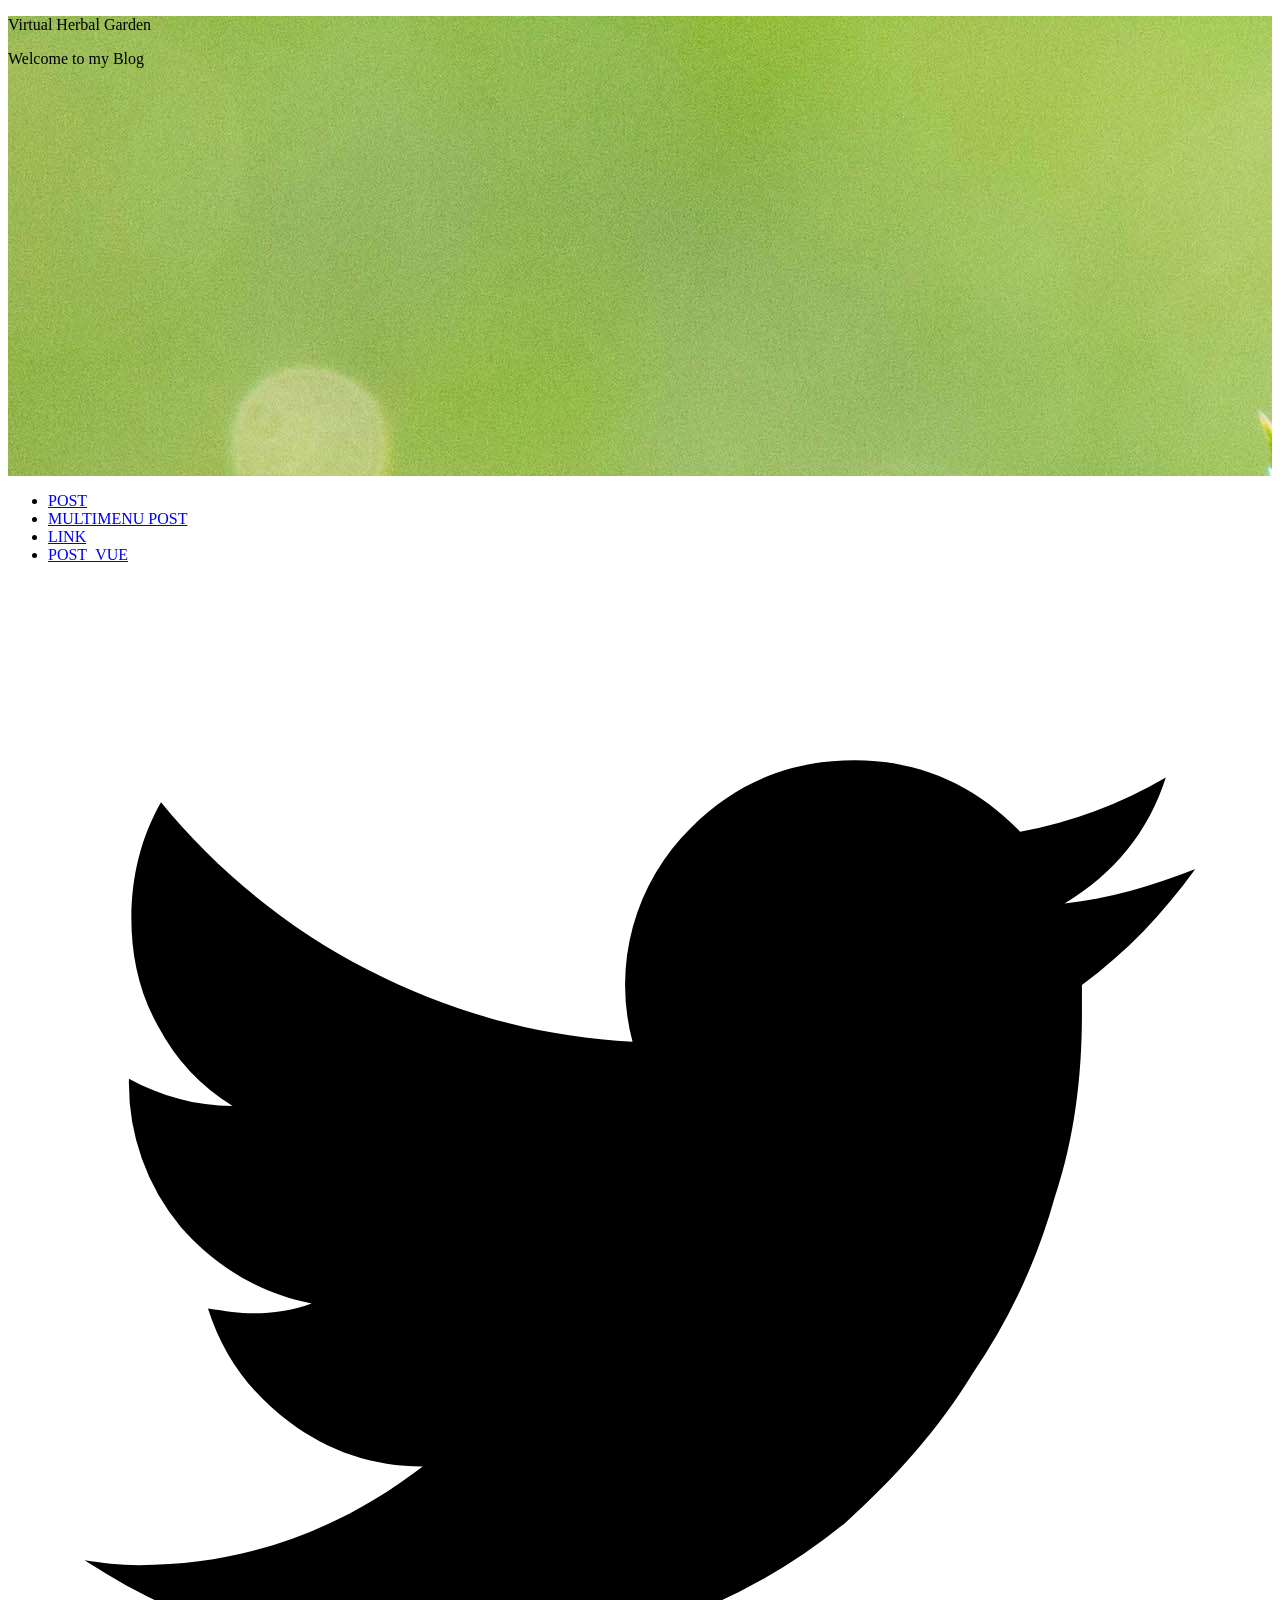
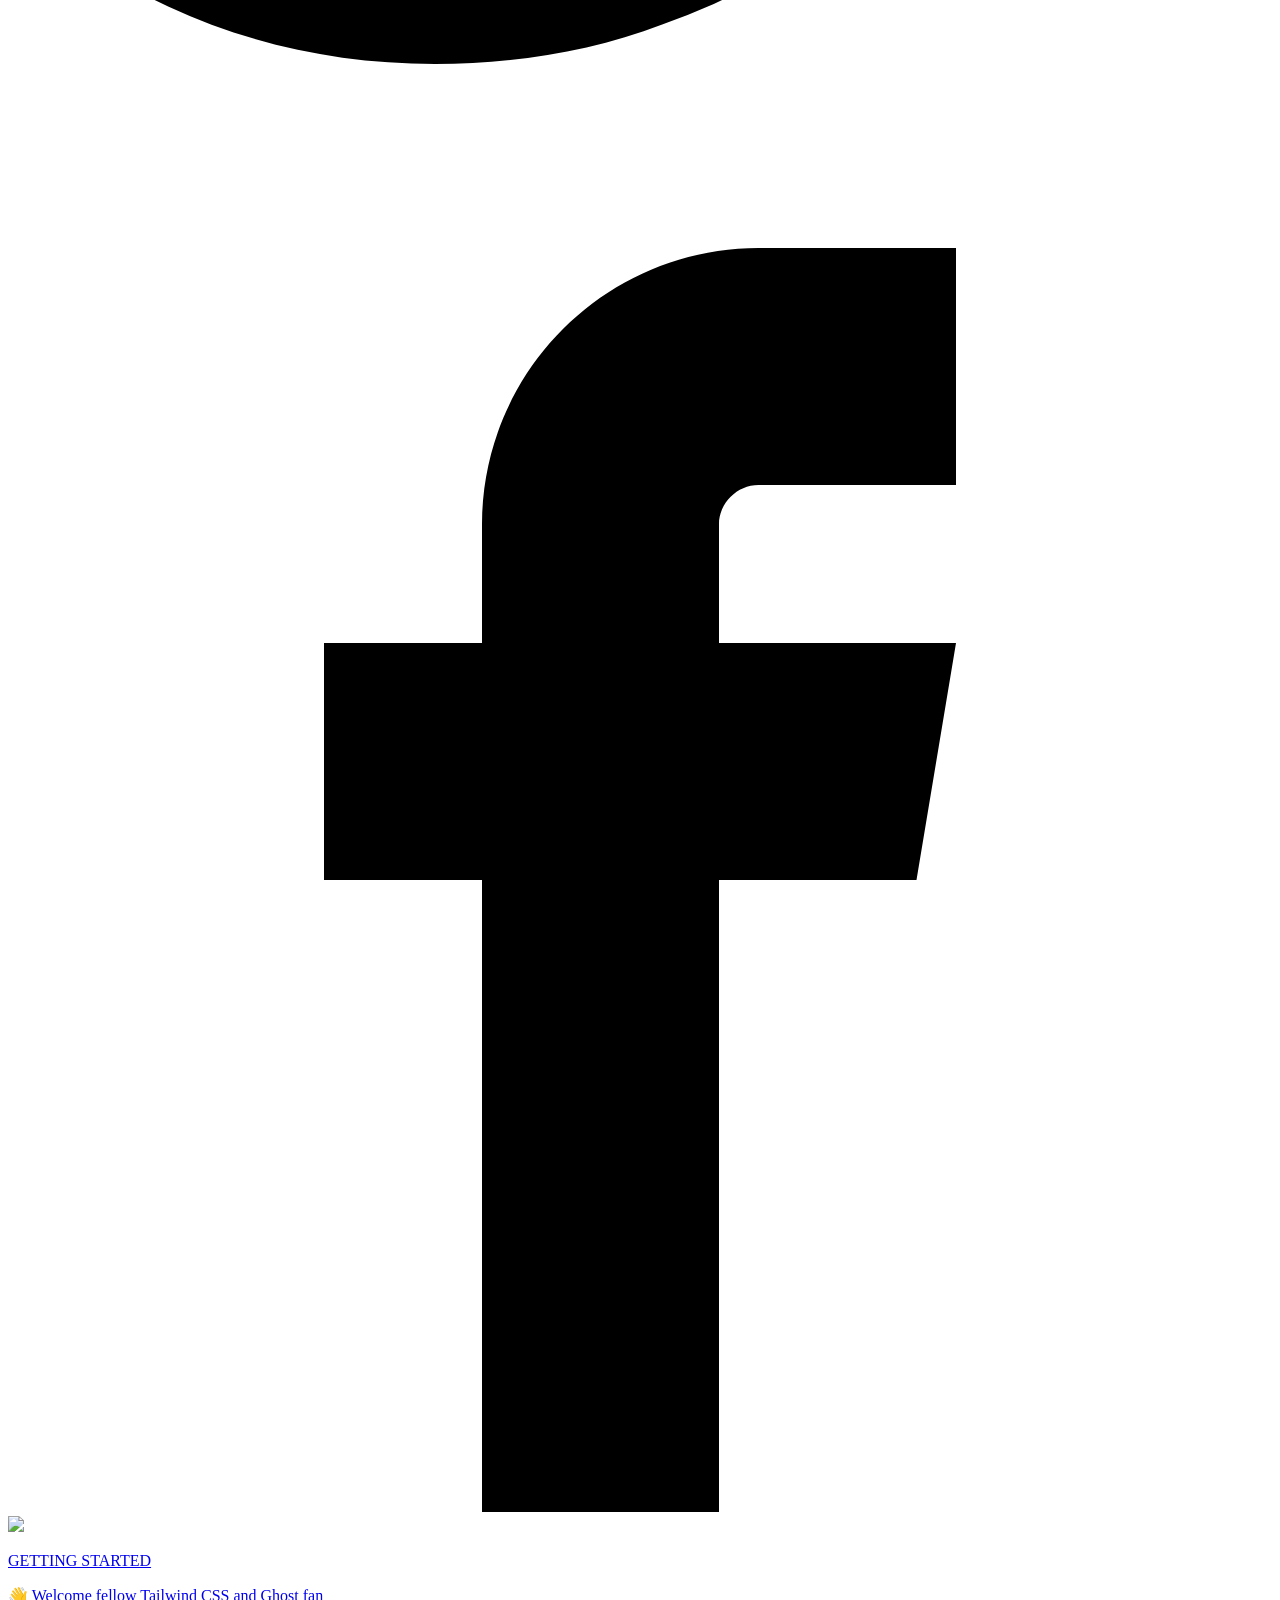
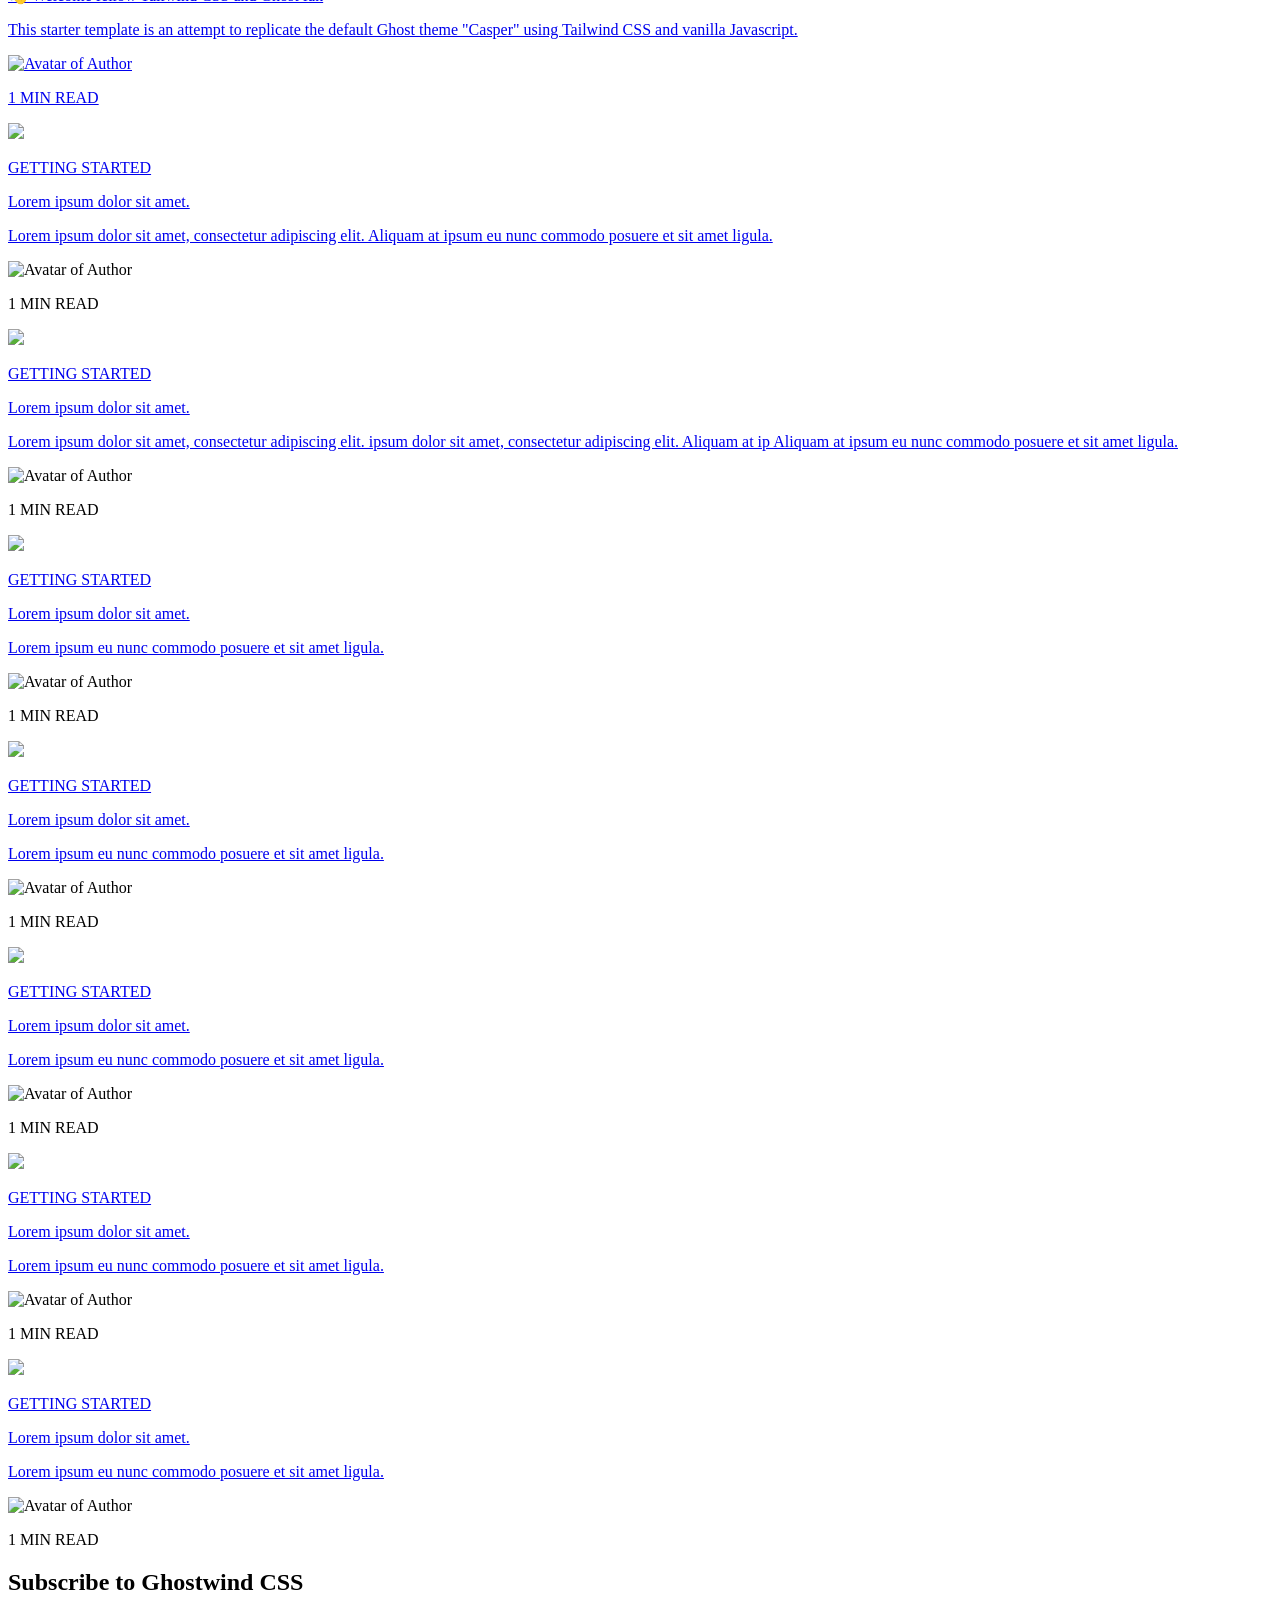
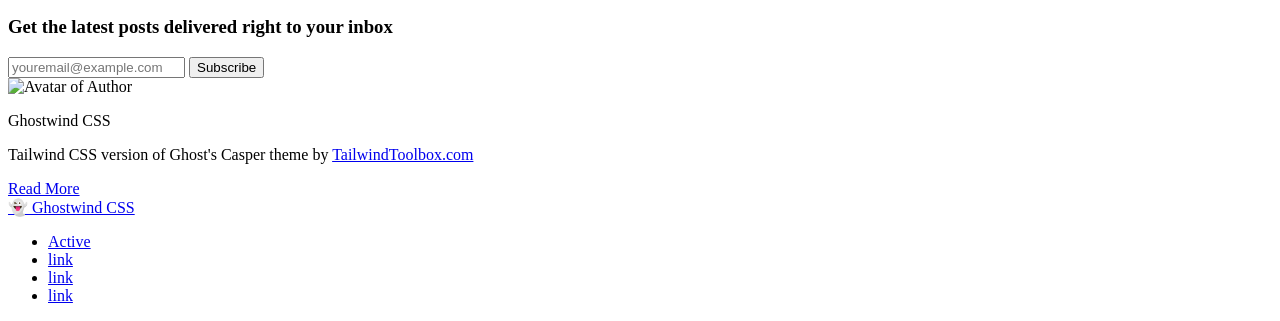
==== index.html @ bf7d0595 "Add files via upload" ====
<!DOCTYPE html>
<html lang="en">
<head>
    <meta charset="UTF-8">
    <meta name="viewport" content="width=device-width, initial-scale=1.0">
    <meta http-equiv="X-UA-Compatible" content="ie=edge">
    <title>Tailwind Starter Template - Ghostwind CSS : Tailwind Toolbox</title>
    <meta name="author" content="name">
    <meta name="description" content="description here">
    <meta name="keywords" content="keywords,here">
    <link rel="stylesheet" href="https://unpkg.com/tailwindcss@2.2.19/dist/tailwind.min.css"/> <!--Replace with your tailwind.css once created-->
    <link href="https://cdnjs.cloudflare.com/ajax/libs/animate.css/4.1.1/animate.min.css" rel="stylesheet">
<style>:root{
::-webkit-scrollbar{height:10px;width:10px}::-webkit-scrollbar-track{background:#efefef;border-radius:6px}::-webkit-scrollbar-thumb{background:#d5d5d5;border-radius:6px}::-webkit-scrollbar-thumb:hover{background:#c4c4c4}</style>
</head>
<body class="bg-gray-200 font-sans leading-normal tracking-normal">

	<!--Header-->
	<div class="w-full m-0 p-0 bg-cover bg-bottom" style="background-image:url('cover.jpg'); height: 60vh; max-height:460px;">
			<div class="container max-w-4xl mx-auto pt-16 md:pt-32 text-center break-normal">
				<!--Title-->
					<p class="text-white font-extrabold text-3xl md:text-5xl">
						Virtual Herbal Garden
					</p>
					<p class="text-xl md:text-2xl text-gray-500">Welcome to my Blog</p>
			</div>
		</div>
		
		<!--Container-->
		<div class="container px-4 md:px-0 max-w-6xl mx-auto -mt-32">
			
			<div class="mx-0 sm:mx-6">
				
				<!--Nav-->
				<nav class="mt-0 w-full">
					<div class="container mx-auto flex items-center">
						
						<div class="flex w-1/2 pl-4 text-sm">
							<ul class="list-reset flex justify-between flex-1 md:flex-none items-center">
								<li class="mr-2">
								<a class="inline-block py-2 px-2 text-white no-underline hover:underline" href="post.html">POST</a>
								</li>
								<li class="mr-2">
								<a class="inline-block text-gray-600 no-underline hover:text-gray-200 hover:underline py-2 px-2" href="multimenu post.html">MULTIMENU POST</a>
								</li>
								<li class="mr-2">
								<a class="inline-block text-gray-600 no-underline hover:text-gray-200 hover:underline py-2 px-2" href="#">LINK</a>
								</li>
								<li class="mr-2">
								<a class="inline-block text-gray-600 no-underline hover:text-gray-200 hover:underline py-2 px-2" href="post_vue.html">POST_VUE</a>
								</li>
							</ul>
						</div>


						<div class="flex w-1/2 justify-end content-center">		
							<a class="inline-block text-gray-500 no-underline hover:text-white hover:text-underline text-center h-10 p-2 md:h-auto md:p-4 avatar" data-tippy-content="@twitter_handle" href="https://twitter.com/intent/tweet?url=#">
								<svg class="fill-current h-4" xmlns="http://www.w3.org/2000/svg" viewBox="0 0 32 32"><path d="M30.063 7.313c-.813 1.125-1.75 2.125-2.875 2.938v.75c0 1.563-.188 3.125-.688 4.625a15.088 15.088 0 0 1-2.063 4.438c-.875 1.438-2 2.688-3.25 3.813a15.015 15.015 0 0 1-4.625 2.563c-1.813.688-3.75 1-5.75 1-3.25 0-6.188-.875-8.875-2.625.438.063.875.125 1.375.125 2.688 0 5.063-.875 7.188-2.5-1.25 0-2.375-.375-3.375-1.125s-1.688-1.688-2.063-2.875c.438.063.813.125 1.125.125.5 0 1-.063 1.5-.25-1.313-.25-2.438-.938-3.313-1.938a5.673 5.673 0 0 1-1.313-3.688v-.063c.813.438 1.688.688 2.625.688a5.228 5.228 0 0 1-1.875-2c-.5-.875-.688-1.813-.688-2.75 0-1.063.25-2.063.75-2.938 1.438 1.75 3.188 3.188 5.25 4.25s4.313 1.688 6.688 1.813a5.579 5.579 0 0 1 1.5-5.438c1.125-1.125 2.5-1.688 4.125-1.688s3.063.625 4.188 1.813a11.48 11.48 0 0 0 3.688-1.375c-.438 1.375-1.313 2.438-2.563 3.188 1.125-.125 2.188-.438 3.313-.875z"></path></svg>
							</a>
							<a class="inline-block text-gray-500 no-underline hover:text-white hover:text-underline text-center h-10 p-2 md:h-auto md:p-4 avatar" data-tippy-content="#facebook_id" href="https://www.facebook.com/sharer/sharer.php?u=#">
								<svg class="fill-current h-4" xmlns="http://www.w3.org/2000/svg" viewBox="0 0 32 32"><path d="M19 6h5V0h-5c-3.86 0-7 3.14-7 7v3H8v6h4v16h6V16h5l1-6h-6V7c0-.542.458-1 1-1z"></path></svg>
							</a>
						</div>

					</div>
				</nav>

				<div class="bg-gray-200 w-full text-xl md:text-2xl text-gray-800 leading-normal rounded-t">
					
				<!--Lead Card-->
				<div class="flex h-full bg-white rounded overflow-hidden shadow-lg">
					<a href="post.html" class="flex flex-wrap no-underline hover:no-underline">
						<div class="w-full md:w-2/3 rounded-t">	
							<img src="https://source.unsplash.com/collection/494263/800x600" class="h-full w-full shadow">
						</div>

						<div class="w-full md:w-1/3 flex flex-col flex-grow flex-shrink">
							<div class="flex-1 bg-white rounded-t rounded-b-none overflow-hidden shadow-lg">
								<p class="w-full text-gray-600 text-xs md:text-sm pt-6 px-6">GETTING STARTED</p>
								<div class="w-full font-bold text-xl text-gray-900 px-6">👋 Welcome fellow Tailwind CSS and Ghost fan</div>
								<p class="text-gray-800 font-serif text-base px-6 mb-5">
									This starter template is an attempt to replicate the default Ghost theme "Casper" using Tailwind CSS and vanilla Javascript.
								</p>
							</div>

							<div class="flex-none mt-auto bg-white rounded-b rounded-t-none overflow-hidden shadow-lg p-6">
								<div class="flex items-center justify-between">
									<img class="w-8 h-8 rounded-full mr-4 avatar" data-tippy-content="Author Name" src="http://i.pravatar.cc/300" alt="Avatar of Author">
									<p class="text-gray-600 text-xs md:text-sm">1 MIN READ</p>
								</div>
							</div>
						</div>

					</a>
				</div>
				<!--/Lead Card-->


				<!--Posts Container-->
				<div class="flex flex-wrap justify-between pt-12 -mx-6">

					<!--1/3 col -->
					<div class="w-full md:w-1/3 p-6 flex flex-col flex-grow flex-shrink">
						<div class="flex-1 bg-white rounded-t rounded-b-none overflow-hidden shadow-lg">
							<a href="#" class="flex flex-wrap no-underline hover:no-underline">
								<img src="https://source.unsplash.com/collection/225/800x600" class="h-64 w-full rounded-t pb-6">
								<p class="w-full text-gray-600 text-xs md:text-sm px-6">GETTING STARTED</p>
								<div class="w-full font-bold text-xl text-gray-900 px-6">Lorem ipsum dolor sit amet.</div>
								<p class="text-gray-800 font-serif text-base px-6 mb-5">
									Lorem ipsum dolor sit amet, consectetur adipiscing elit. Aliquam at ipsum eu nunc commodo posuere et sit amet ligula. 
								</p>
							</a>
						</div>
						<div class="flex-none mt-auto bg-white rounded-b rounded-t-none overflow-hidden shadow-lg p-6">
							<div class="flex items-center justify-between">
								<img class="w-8 h-8 rounded-full mr-4 avatar" data-tippy-content="Author Name" src="http://i.pravatar.cc/300" alt="Avatar of Author">
								<p class="text-gray-600 text-xs md:text-sm">1 MIN READ</p>
							</div>
						</div>
					</div>
				
					
					<!--1/3 col -->
					<div class="w-full md:w-1/3 p-6 flex flex-col flex-grow flex-shrink">
						<div class="flex-1 bg-white rounded-t rounded-b-none overflow-hidden shadow-lg">
							<a href="#" class="flex flex-wrap no-underline hover:no-underline">
								<img src="https://source.unsplash.com/collection/3106804/800x600" class="h-64 w-full rounded-t pb-6">
								<p class="w-full text-gray-600 text-xs md:text-sm px-6">GETTING STARTED</p>
								<div class="w-full font-bold text-xl text-gray-900 px-6">Lorem ipsum dolor sit amet.</div>
								<p class="text-gray-800 font-serif text-base px-6 mb-5">
									Lorem ipsum dolor sit amet, consectetur adipiscing elit. ipsum dolor sit amet, consectetur adipiscing elit. Aliquam at ip Aliquam at ipsum eu nunc commodo posuere et sit amet ligula. 
								</p>
							</a>
							</div>
						<div class="flex-none mt-auto bg-white rounded-b rounded-t-none overflow-hidden shadow-lg p-6">
							<div class="flex items-center justify-between">
								<img class="w-8 h-8 rounded-full mr-4 avatar" data-tippy-content="Author Name" src="http://i.pravatar.cc/300" alt="Avatar of Author">
								<p class="text-gray-600 text-xs md:text-sm">1 MIN READ</p>
							</div>
						</div>
					</div>

					<!--1/3 col -->
					<div class="w-full md:w-1/3 p-6 flex flex-col flex-grow flex-shrink">
						<div class="flex-1 bg-white rounded-t rounded-b-none overflow-hidden shadow-lg">
							<a href="#" class="flex flex-wrap no-underline hover:no-underline">
								<img src="https://source.unsplash.com/collection/539527/800x600" class="h-64 w-full rounded-t pb-6">
								<p class="w-full text-gray-600 text-xs md:text-sm px-6">GETTING STARTED</p>
								<div class="w-full  font-bold text-xl text-gray-900 px-6">Lorem ipsum dolor sit amet.</div>
								<p class="text-gray-800 font-serif text-base px-6 mb-5">
									Lorem ipsum eu nunc commodo posuere et sit amet ligula. 
								</p>
							</a>
						</div>
						<div class="flex-none mt-auto bg-white rounded-b rounded-t-none overflow-hidden shadow-lg p-6">
							<div class="flex items-center justify-between">
								<img class="w-8 h-8 rounded-full mr-4 avatar" data-tippy-content="Author Name" src="http://i.pravatar.cc/300" alt="Avatar of Author">
								<p class="text-gray-600 text-xs md:text-sm">1 MIN READ</p>
							</div>
						</div>
					</div>


					<!--1/2 col -->
					<div class="w-full md:w-1/2 p-6 flex flex-col flex-grow flex-shrink">
						<div class="flex-1 bg-white rounded-t rounded-b-none overflow-hidden shadow-lg">
							<a href="#" class="flex flex-wrap no-underline hover:no-underline">
								<img src="https://source.unsplash.com/collection/3657445/800x600" class="h-full w-full rounded-t pb-6">
								<p class="w-full text-gray-600 text-xs md:text-sm px-6">GETTING STARTED</p>
								<div class="w-full font-bold text-xl text-gray-900 px-6">Lorem ipsum dolor sit amet.</div>
								<p class="text-gray-800 font-serif text-base px-6 mb-5">
									Lorem ipsum eu nunc commodo posuere et sit amet ligula. 
								</p>
							</a>
						</div>
						<div class="flex-none mt-auto bg-white rounded-b rounded-t-none overflow-hidden shadow-lg p-6">
							<div class="flex items-center justify-between">
								<img class="w-8 h-8 rounded-full mr-4 avatar" data-tippy-content="Author Name" src="http://i.pravatar.cc/300" alt="Avatar of Author">
								<p class="text-gray-600 text-xs md:text-sm">1 MIN READ</p>
							</div>
						</div>
					</div>

					<!--1/2 col -->
					<div class="w-full md:w-1/2 p-6 flex flex-col flex-grow flex-shrink">
						<div class="flex-1 flex-row bg-white rounded-t rounded-b-none overflow-hidden shadow-lg">
							<a href="#" class="flex flex-wrap no-underline hover:no-underline">	
								<img src="https://source.unsplash.com/collection/764827/800x600" class="h-full w-full rounded-t pb-6">
								<p class="w-full text-gray-600 text-xs md:text-sm px-6">GETTING STARTED</p>
								<div class="w-full font-bold text-xl text-gray-900 px-6">Lorem ipsum dolor sit amet.</div>
								<p class="text-gray-800 font-serif text-base px-6 mb-5">
									Lorem ipsum eu nunc commodo posuere et sit amet ligula. 
								</p>
							</a>
						</div>
						<div class="flex-none mt-auto bg-white rounded-b rounded-t-none overflow-hidden shadow-lg p-6">
							<div class="flex items-center justify-between">
								<img class="w-8 h-8 rounded-full mr-4 avatar" data-tippy-content="Author Name" src="http://i.pravatar.cc/300" alt="Avatar of Author">
								<p class="text-gray-600 text-xs md:text-sm">1 MIN READ</p>
							</div>
						</div>
					</div>



					<!--2/3 col -->
					<div class="w-full md:w-2/3 p-6 flex flex-col flex-grow flex-shrink">
						<div class="flex-1 bg-white rounded-t rounded-b-none overflow-hidden shadow-lg">
							<a href="#" class="flex flex-wrap no-underline hover:no-underline">	
								<img src="https://source.unsplash.com/collection/325867/800x600" class="h-full w-full rounded-t pb-6">
								<p class="w-full text-gray-600 text-xs md:text-sm px-6">GETTING STARTED</p>
								<div class="w-full font-bold text-xl text-gray-900 px-6">Lorem ipsum dolor sit amet.</div>
								<p class="text-gray-800 font-serif text-base px-6 mb-5">
									Lorem ipsum eu nunc commodo posuere et sit amet ligula. 
								</p>
							</a>
						</div>
						<div class="flex-none mt-auto bg-white rounded-b rounded-t-none overflow-hidden shadow-lg p-6">
							<div class="flex items-center justify-between">
								<img class="w-8 h-8 rounded-full mr-4 avatar" data-tippy-content="Author Name" src="http://i.pravatar.cc/300" alt="Avatar of Author">
								<p class="text-gray-600 text-xs md:text-sm">1 MIN READ</p>
							</div>
						</div>
					</div>

					<!--1/3 col -->
					<div class="w-full md:w-1/3 p-6 flex flex-col flex-grow flex-shrink">
						<div class="flex-1 bg-white rounded-t rounded-b-none overflow-hidden shadow-lg">
							<a href="#" class="flex flex-wrap no-underline hover:no-underline">
								<img src="https://source.unsplash.com/collection/1118905/800x600" class="h-full w-full rounded-t pb-6">
								<p class="w-full text-gray-600 text-xs md:text-sm px-6">GETTING STARTED</p>
								<div class="w-full font-bold text-xl text-gray-900 px-6">Lorem ipsum dolor sit amet.</div>
								<p class="text-gray-800 font-serif text-base px-6 mb-5">
									Lorem ipsum eu nunc commodo posuere et sit amet ligula. 
								</p>
							</a>
						</div>
						<div class="flex-none mt-auto bg-white rounded-b rounded-t-none overflow-hidden shadow-lg p-6">
							<div class="flex items-center justify-between">
								<img class="w-8 h-8 rounded-full mr-4 avatar" data-tippy-content="Author Name" src="http://i.pravatar.cc/300" alt="Avatar of Author">
								<p class="text-gray-600 text-xs md:text-sm">1 MIN READ</p>
							</div>
						</div>
					</div>

				</div>
				<!--/ Post Content-->
						
			</div>
			
			
				<!--Subscribe-->	
				<div class="container font-sans bg-green-100 rounded mt-8 p-4 md:p-24 text-center">
					<h2 class="font-bold break-normal text-2xl md:text-4xl">Subscribe to Ghostwind CSS</h2>
					<h3 class="font-bold break-normal font-normal text-gray-600 text-base md:text-xl">Get the latest posts delivered right to your inbox</h3>
					<div class="w-full text-center pt-4">
						<form action="#">
							<div class="max-w-xl mx-auto p-1 pr-0 flex flex-wrap items-center">
								<input type="email" placeholder="youremail@example.com" class="flex-1 appearance-none rounded shadow p-3 text-gray-600 mr-2 focus:outline-none">
								<button type="submit" class="flex-1 mt-4 md:mt-0 block md:inline-block appearance-none bg-green-500 text-white text-base font-semibold tracking-wider uppercase py-4 rounded shadow hover:bg-green-400">Subscribe</button>
							</div>
						</form>
					</div>
				</div>
				<!-- /Subscribe-->
			
	
				<!--Author-->
				<div class="flex w-full items-center font-sans p-8 md:p-24">
					<img class="w-10 h-10 rounded-full mr-4" src="http://i.pravatar.cc/300" alt="Avatar of Author">
					<div class="flex-1">
						<p class="text-base font-bold text-base md:text-xl leading-none">Ghostwind CSS</p>
						<p class="text-gray-600 text-xs md:text-base">Tailwind CSS version of Ghost's Casper theme by <a class="text-gray-800 hover:text-green-500 no-underline border-b-2 border-green-500" href="https://www.tailwindtoolbox.com">TailwindToolbox.com</a></p>
					</div>
					<div class="justify-end">
					<a href="post.html" class="bg-transparent border border-gray-500 hover:border-green-500 text-xs text-gray-500 hover:text-green-500 font-bold py-2 px-4 rounded-full">Read More</a>
					</div>
				</div>
				<!--/Author-->
			
		</div>
	

	</div>


	<footer class="bg-gray-900">	
		<div class="container max-w-6xl mx-auto flex items-center px-2 py-8">

			<div class="w-full mx-auto flex flex-wrap items-center">
				<div class="flex w-full md:w-1/2 justify-center md:justify-start text-white font-extrabold">
					<a class="text-gray-900 no-underline hover:text-gray-900 hover:no-underline" href="#">
						👻 <span class="text-base text-gray-200">Ghostwind CSS</span>
					</a>
				</div>
				<div class="flex w-full pt-2 content-center justify-between md:w-1/2 md:justify-end">
					<ul class="list-reset flex justify-center flex-1 md:flex-none items-center">
					  <li>
						<a class="inline-block py-2 px-3 text-white no-underline" href="#">Active</a>
					  </li>
					  <li>
						<a class="inline-block text-gray-600 no-underline hover:text-gray-200 hover:underline py-2 px-3" href="#">link</a>
					  </li>
					  <li>
						<a class="inline-block text-gray-600 no-underline hover:text-gray-200 hover:underline py-2 px-3" href="#">link</a>
					  </li>
						<li>
						<a class="inline-block text-gray-600 no-underline hover:text-gray-200 hover:underline py-2 px-3" href="#">link</a>
					  </li>
					</ul>
				</div>
			</div>
        

		
		</div>
	</footer>

    <script src="https://unpkg.com/@popperjs/core@2"></script>
    <script src="https://unpkg.com/tippy.js@6"></script>
	<script>
		//Init tooltips
		tippy('.avatar')
	</script>
</body>
</html>
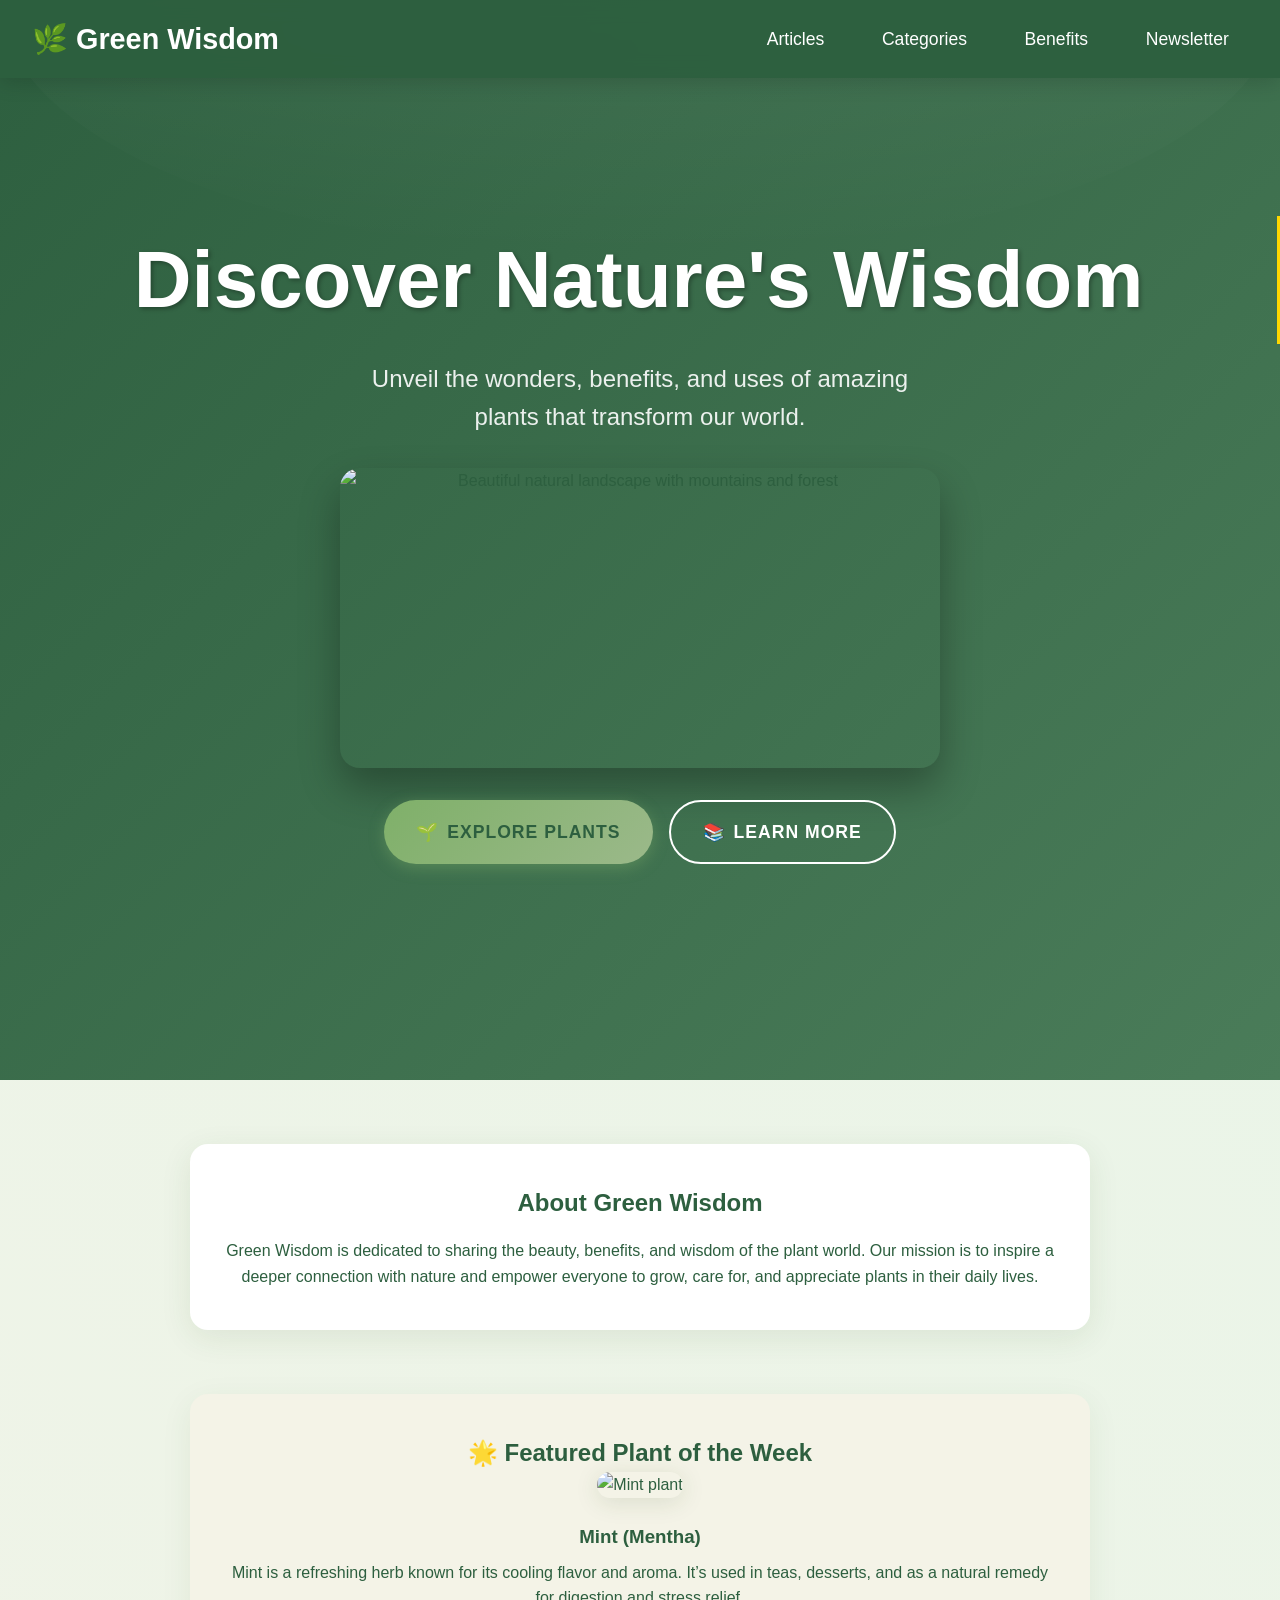
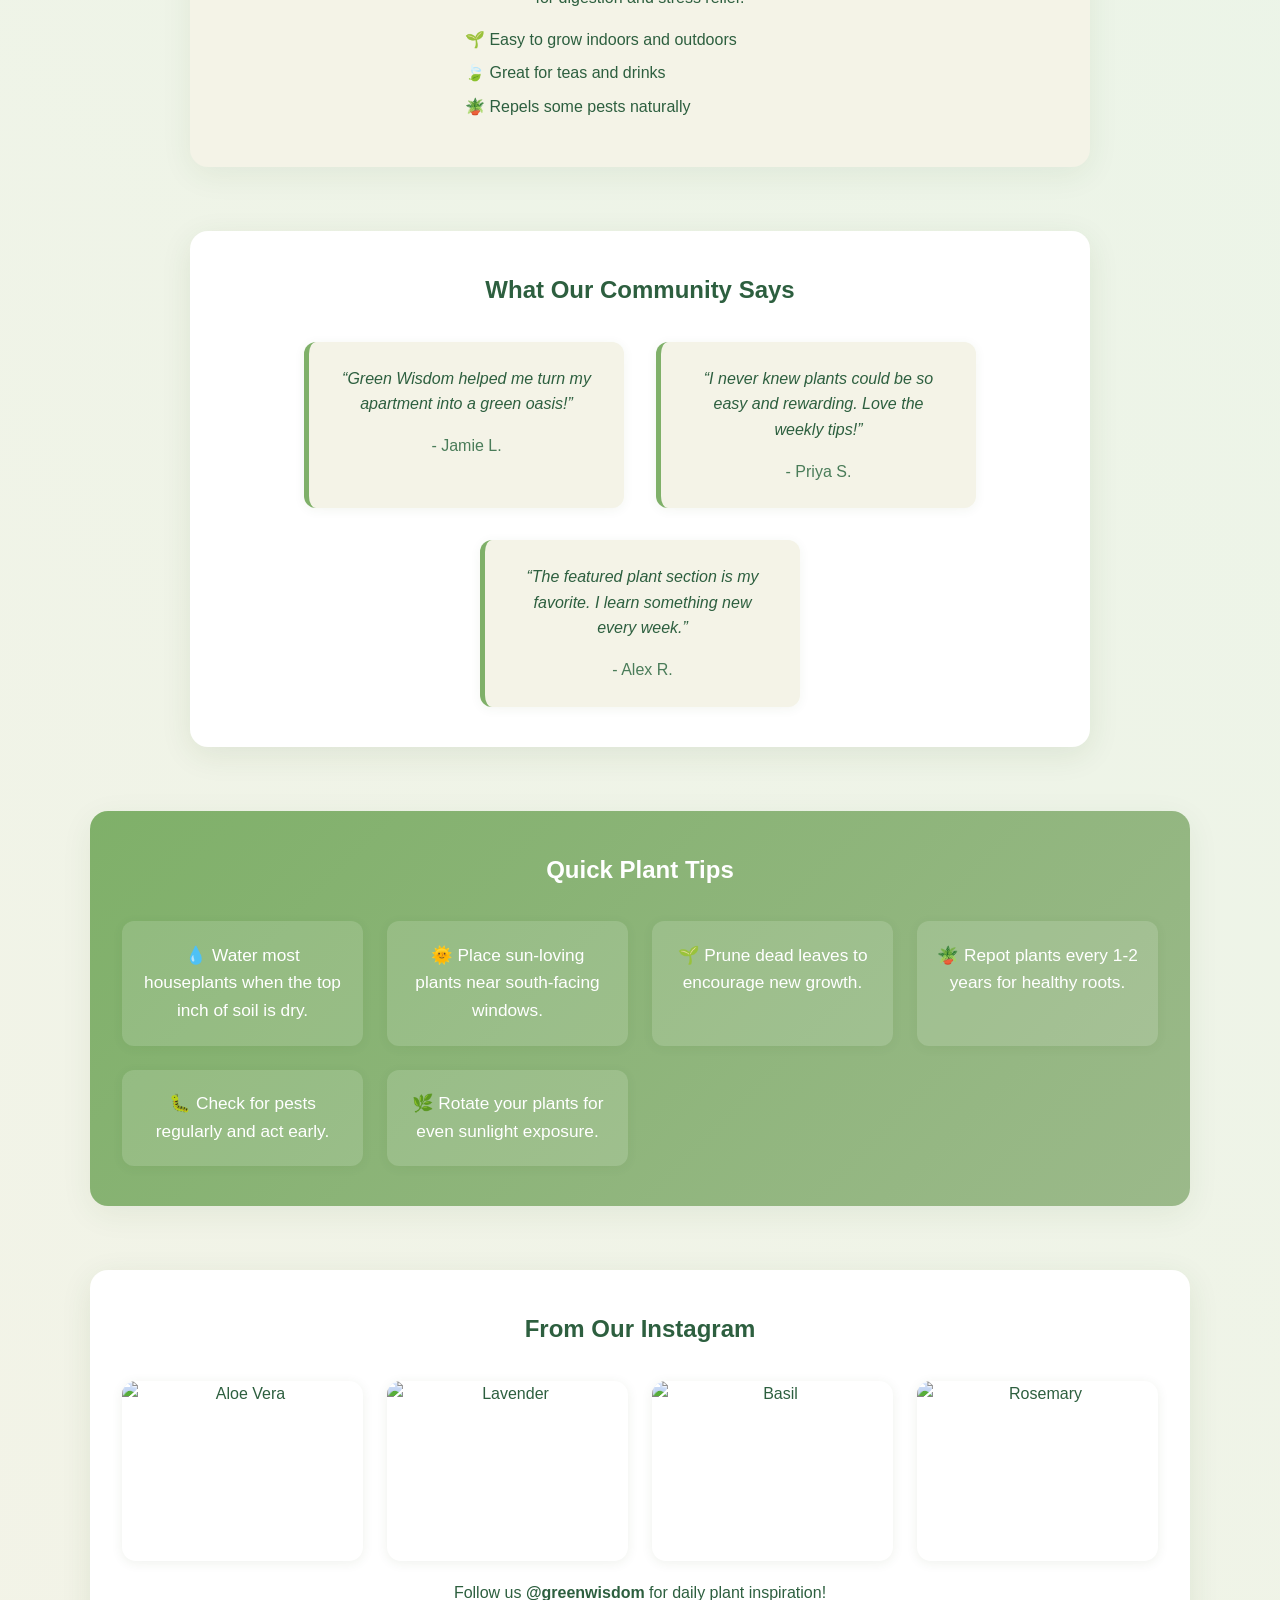
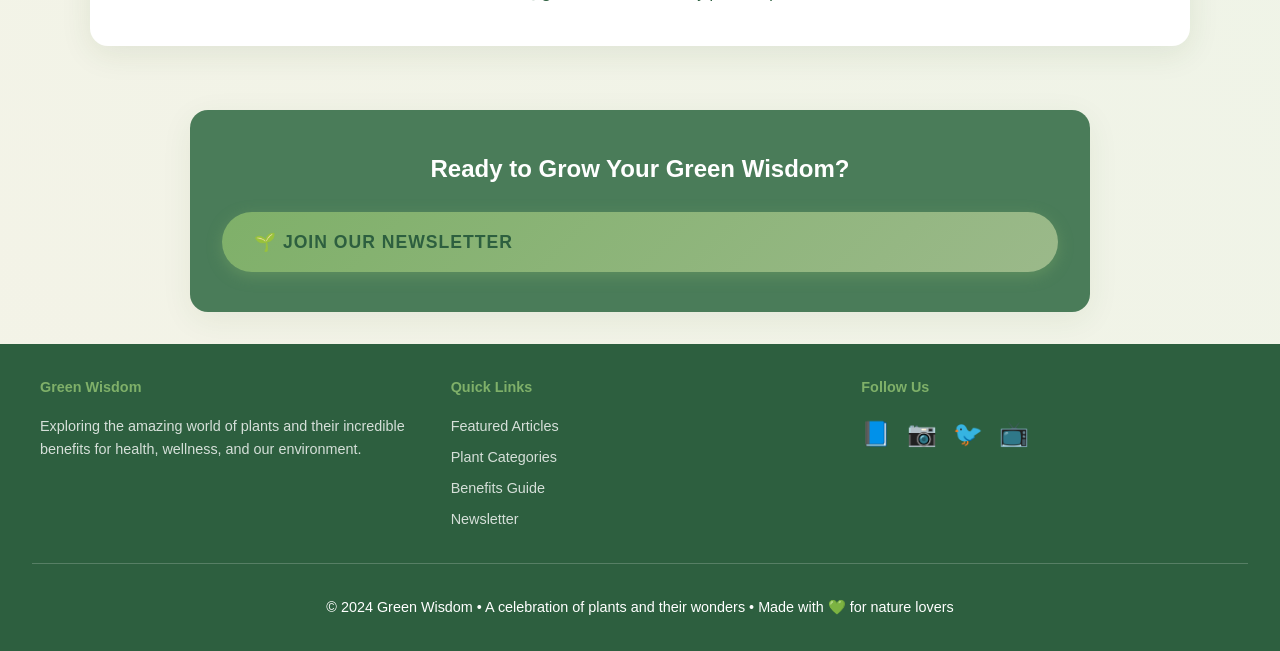
==== commit 6e52eb65: "Add files via upload" ====
--- a/index.html
+++ b/index.html
@@ -1,327 +1,313 @@
-
-<!DOCTYPE html>
-<html lang="en">
-<head>
-    <meta charset="UTF-8">
-    <meta name="viewport" content="width=device-width, initial-scale=1.0">
-    <meta http-equiv="X-UA-Compatible" content="ie=edge">
-    <title>Tailwind Starter Template - Ghostwind CSS : Tailwind Toolbox</title>
-    <meta name="author" content="name">
-    <meta name="description" content="description here">
-    <meta name="keywords" content="keywords,here">
-    <link rel="stylesheet" href="https://unpkg.com/tailwindcss@2.2.19/dist/tailwind.min.css"/> <!--Replace with your tailwind.css once created-->
-    <link href="https://cdnjs.cloudflare.com/ajax/libs/animate.css/4.1.1/animate.min.css" rel="stylesheet">
-<style>:root{
-::-webkit-scrollbar{height:10px;width:10px}::-webkit-scrollbar-track{background:#efefef;border-radius:6px}::-webkit-scrollbar-thumb{background:#d5d5d5;border-radius:6px}::-webkit-scrollbar-thumb:hover{background:#c4c4c4}</style>
-</head>
-<body class="bg-gray-200 font-sans leading-normal tracking-normal">
-
-	<!--Header-->
-	<div class="w-full m-0 p-0 bg-cover bg-bottom" style="background-image:url('cover.jpg'); height: 60vh; max-height:460px;">
-			<div class="container max-w-4xl mx-auto pt-16 md:pt-32 text-center break-normal">
-				<!--Title-->
-					<p class="text-white font-extrabold text-3xl md:text-5xl">
-						Virtual Herbal Garden
-					</p>
-					<p class="text-xl md:text-2xl text-gray-500">Welcome to my Blog</p>
-			</div>
-		</div>
-		
-		<!--Container-->
-		<div class="container px-4 md:px-0 max-w-6xl mx-auto -mt-32">
-			
-			<div class="mx-0 sm:mx-6">
-				
-				<!--Nav-->
-				<nav class="mt-0 w-full">
-					<div class="container mx-auto flex items-center">
-						
-						<div class="flex w-1/2 pl-4 text-sm">
-							<ul class="list-reset flex justify-between flex-1 md:flex-none items-center">
-								<li class="mr-2">
-								<a class="inline-block py-2 px-2 text-white no-underline hover:underline" href="post.html">POST</a>
-								</li>
-								<li class="mr-2">
-								<a class="inline-block text-gray-600 no-underline hover:text-gray-200 hover:underline py-2 px-2" href="multimenu post.html">MULTIMENU POST</a>
-								</li>
-								<li class="mr-2">
-								<a class="inline-block text-gray-600 no-underline hover:text-gray-200 hover:underline py-2 px-2" href="#">LINK</a>
-								</li>
-								<li class="mr-2">
-								<a class="inline-block text-gray-600 no-underline hover:text-gray-200 hover:underline py-2 px-2" href="post_vue.html">POST_VUE</a>
-								</li>
-							</ul>
-						</div>
-
-
-						<div class="flex w-1/2 justify-end content-center">		
-							<a class="inline-block text-gray-500 no-underline hover:text-white hover:text-underline text-center h-10 p-2 md:h-auto md:p-4 avatar" data-tippy-content="@twitter_handle" href="https://twitter.com/intent/tweet?url=#">
-								<svg class="fill-current h-4" xmlns="http://www.w3.org/2000/svg" viewBox="0 0 32 32"><path d="M30.063 7.313c-.813 1.125-1.75 2.125-2.875 2.938v.75c0 1.563-.188 3.125-.688 4.625a15.088 15.088 0 0 1-2.063 4.438c-.875 1.438-2 2.688-3.25 3.813a15.015 15.015 0 0 1-4.625 2.563c-1.813.688-3.75 1-5.75 1-3.25 0-6.188-.875-8.875-2.625.438.063.875.125 1.375.125 2.688 0 5.063-.875 7.188-2.5-1.25 0-2.375-.375-3.375-1.125s-1.688-1.688-2.063-2.875c.438.063.813.125 1.125.125.5 0 1-.063 1.5-.25-1.313-.25-2.438-.938-3.313-1.938a5.673 5.673 0 0 1-1.313-3.688v-.063c.813.438 1.688.688 2.625.688a5.228 5.228 0 0 1-1.875-2c-.5-.875-.688-1.813-.688-2.75 0-1.063.25-2.063.75-2.938 1.438 1.75 3.188 3.188 5.25 4.25s4.313 1.688 6.688 1.813a5.579 5.579 0 0 1 1.5-5.438c1.125-1.125 2.5-1.688 4.125-1.688s3.063.625 4.188 1.813a11.48 11.48 0 0 0 3.688-1.375c-.438 1.375-1.313 2.438-2.563 3.188 1.125-.125 2.188-.438 3.313-.875z"></path></svg>
-							</a>
-							<a class="inline-block text-gray-500 no-underline hover:text-white hover:text-underline text-center h-10 p-2 md:h-auto md:p-4 avatar" data-tippy-content="#facebook_id" href="https://www.facebook.com/sharer/sharer.php?u=#">
-								<svg class="fill-current h-4" xmlns="http://www.w3.org/2000/svg" viewBox="0 0 32 32"><path d="M19 6h5V0h-5c-3.86 0-7 3.14-7 7v3H8v6h4v16h6V16h5l1-6h-6V7c0-.542.458-1 1-1z"></path></svg>
-							</a>
-						</div>
-
-					</div>
-				</nav>
-
-				<div class="bg-gray-200 w-full text-xl md:text-2xl text-gray-800 leading-normal rounded-t">
-					
-				<!--Lead Card-->
-				<div class="flex h-full bg-white rounded overflow-hidden shadow-lg">
-					<a href="post.html" class="flex flex-wrap no-underline hover:no-underline">
-						<div class="w-full md:w-2/3 rounded-t">	
-							<img src="https://source.unsplash.com/collection/494263/800x600" class="h-full w-full shadow">
-						</div>
-
-						<div class="w-full md:w-1/3 flex flex-col flex-grow flex-shrink">
-							<div class="flex-1 bg-white rounded-t rounded-b-none overflow-hidden shadow-lg">
-								<p class="w-full text-gray-600 text-xs md:text-sm pt-6 px-6">GETTING STARTED</p>
-								<div class="w-full font-bold text-xl text-gray-900 px-6">👋 Welcome fellow Tailwind CSS and Ghost fan</div>
-								<p class="text-gray-800 font-serif text-base px-6 mb-5">
-									This starter template is an attempt to replicate the default Ghost theme "Casper" using Tailwind CSS and vanilla Javascript.
-								</p>
-							</div>
-
-							<div class="flex-none mt-auto bg-white rounded-b rounded-t-none overflow-hidden shadow-lg p-6">
-								<div class="flex items-center justify-between">
-									<img class="w-8 h-8 rounded-full mr-4 avatar" data-tippy-content="Author Name" src="http://i.pravatar.cc/300" alt="Avatar of Author">
-									<p class="text-gray-600 text-xs md:text-sm">1 MIN READ</p>
-								</div>
-							</div>
-						</div>
-
-					</a>
-				</div>
-				<!--/Lead Card-->
-
-
-				<!--Posts Container-->
-				<div class="flex flex-wrap justify-between pt-12 -mx-6">
-
-					<!--1/3 col -->
-					<div class="w-full md:w-1/3 p-6 flex flex-col flex-grow flex-shrink">
-						<div class="flex-1 bg-white rounded-t rounded-b-none overflow-hidden shadow-lg">
-							<a href="#" class="flex flex-wrap no-underline hover:no-underline">
-								<img src="https://source.unsplash.com/collection/225/800x600" class="h-64 w-full rounded-t pb-6">
-								<p class="w-full text-gray-600 text-xs md:text-sm px-6">GETTING STARTED</p>
-								<div class="w-full font-bold text-xl text-gray-900 px-6">Lorem ipsum dolor sit amet.</div>
-								<p class="text-gray-800 font-serif text-base px-6 mb-5">
-									Lorem ipsum dolor sit amet, consectetur adipiscing elit. Aliquam at ipsum eu nunc commodo posuere et sit amet ligula. 
-								</p>
-							</a>
-						</div>
-						<div class="flex-none mt-auto bg-white rounded-b rounded-t-none overflow-hidden shadow-lg p-6">
-							<div class="flex items-center justify-between">
-								<img class="w-8 h-8 rounded-full mr-4 avatar" data-tippy-content="Author Name" src="http://i.pravatar.cc/300" alt="Avatar of Author">
-								<p class="text-gray-600 text-xs md:text-sm">1 MIN READ</p>
-							</div>
-						</div>
-					</div>
-				
-					
-					<!--1/3 col -->
-					<div class="w-full md:w-1/3 p-6 flex flex-col flex-grow flex-shrink">
-						<div class="flex-1 bg-white rounded-t rounded-b-none overflow-hidden shadow-lg">
-							<a href="#" class="flex flex-wrap no-underline hover:no-underline">
-								<img src="https://source.unsplash.com/collection/3106804/800x600" class="h-64 w-full rounded-t pb-6">
-								<p class="w-full text-gray-600 text-xs md:text-sm px-6">GETTING STARTED</p>
-								<div class="w-full font-bold text-xl text-gray-900 px-6">Lorem ipsum dolor sit amet.</div>
-								<p class="text-gray-800 font-serif text-base px-6 mb-5">
-									Lorem ipsum dolor sit amet, consectetur adipiscing elit. ipsum dolor sit amet, consectetur adipiscing elit. Aliquam at ip Aliquam at ipsum eu nunc commodo posuere et sit amet ligula. 
-								</p>
-							</a>
-							</div>
-						<div class="flex-none mt-auto bg-white rounded-b rounded-t-none overflow-hidden shadow-lg p-6">
-							<div class="flex items-center justify-between">
-								<img class="w-8 h-8 rounded-full mr-4 avatar" data-tippy-content="Author Name" src="http://i.pravatar.cc/300" alt="Avatar of Author">
-								<p class="text-gray-600 text-xs md:text-sm">1 MIN READ</p>
-							</div>
-						</div>
-					</div>
-
-					<!--1/3 col -->
-					<div class="w-full md:w-1/3 p-6 flex flex-col flex-grow flex-shrink">
-						<div class="flex-1 bg-white rounded-t rounded-b-none overflow-hidden shadow-lg">
-							<a href="#" class="flex flex-wrap no-underline hover:no-underline">
-								<img src="https://source.unsplash.com/collection/539527/800x600" class="h-64 w-full rounded-t pb-6">
-								<p class="w-full text-gray-600 text-xs md:text-sm px-6">GETTING STARTED</p>
-								<div class="w-full  font-bold text-xl text-gray-900 px-6">Lorem ipsum dolor sit amet.</div>
-								<p class="text-gray-800 font-serif text-base px-6 mb-5">
-									Lorem ipsum eu nunc commodo posuere et sit amet ligula. 
-								</p>
-							</a>
-						</div>
-						<div class="flex-none mt-auto bg-white rounded-b rounded-t-none overflow-hidden shadow-lg p-6">
-							<div class="flex items-center justify-between">
-								<img class="w-8 h-8 rounded-full mr-4 avatar" data-tippy-content="Author Name" src="http://i.pravatar.cc/300" alt="Avatar of Author">
-								<p class="text-gray-600 text-xs md:text-sm">1 MIN READ</p>
-							</div>
-						</div>
-					</div>
-
-
-					<!--1/2 col -->
-					<div class="w-full md:w-1/2 p-6 flex flex-col flex-grow flex-shrink">
-						<div class="flex-1 bg-white rounded-t rounded-b-none overflow-hidden shadow-lg">
-							<a href="#" class="flex flex-wrap no-underline hover:no-underline">
-								<img src="https://source.unsplash.com/collection/3657445/800x600" class="h-full w-full rounded-t pb-6">
-								<p class="w-full text-gray-600 text-xs md:text-sm px-6">GETTING STARTED</p>
-								<div class="w-full font-bold text-xl text-gray-900 px-6">Lorem ipsum dolor sit amet.</div>
-								<p class="text-gray-800 font-serif text-base px-6 mb-5">
-									Lorem ipsum eu nunc commodo posuere et sit amet ligula. 
-								</p>
-							</a>
-						</div>
-						<div class="flex-none mt-auto bg-white rounded-b rounded-t-none overflow-hidden shadow-lg p-6">
-							<div class="flex items-center justify-between">
-								<img class="w-8 h-8 rounded-full mr-4 avatar" data-tippy-content="Author Name" src="http://i.pravatar.cc/300" alt="Avatar of Author">
-								<p class="text-gray-600 text-xs md:text-sm">1 MIN READ</p>
-							</div>
-						</div>
-					</div>
-
-					<!--1/2 col -->
-					<div class="w-full md:w-1/2 p-6 flex flex-col flex-grow flex-shrink">
-						<div class="flex-1 flex-row bg-white rounded-t rounded-b-none overflow-hidden shadow-lg">
-							<a href="#" class="flex flex-wrap no-underline hover:no-underline">	
-								<img src="https://source.unsplash.com/collection/764827/800x600" class="h-full w-full rounded-t pb-6">
-								<p class="w-full text-gray-600 text-xs md:text-sm px-6">GETTING STARTED</p>
-								<div class="w-full font-bold text-xl text-gray-900 px-6">Lorem ipsum dolor sit amet.</div>
-								<p class="text-gray-800 font-serif text-base px-6 mb-5">
-									Lorem ipsum eu nunc commodo posuere et sit amet ligula. 
-								</p>
-							</a>
-						</div>
-						<div class="flex-none mt-auto bg-white rounded-b rounded-t-none overflow-hidden shadow-lg p-6">
-							<div class="flex items-center justify-between">
-								<img class="w-8 h-8 rounded-full mr-4 avatar" data-tippy-content="Author Name" src="http://i.pravatar.cc/300" alt="Avatar of Author">
-								<p class="text-gray-600 text-xs md:text-sm">1 MIN READ</p>
-							</div>
-						</div>
-					</div>
-
-
-
-					<!--2/3 col -->
-					<div class="w-full md:w-2/3 p-6 flex flex-col flex-grow flex-shrink">
-						<div class="flex-1 bg-white rounded-t rounded-b-none overflow-hidden shadow-lg">
-							<a href="#" class="flex flex-wrap no-underline hover:no-underline">	
-								<img src="https://source.unsplash.com/collection/325867/800x600" class="h-full w-full rounded-t pb-6">
-								<p class="w-full text-gray-600 text-xs md:text-sm px-6">GETTING STARTED</p>
-								<div class="w-full font-bold text-xl text-gray-900 px-6">Lorem ipsum dolor sit amet.</div>
-								<p class="text-gray-800 font-serif text-base px-6 mb-5">
-									Lorem ipsum eu nunc commodo posuere et sit amet ligula. 
-								</p>
-							</a>
-						</div>
-						<div class="flex-none mt-auto bg-white rounded-b rounded-t-none overflow-hidden shadow-lg p-6">
-							<div class="flex items-center justify-between">
-								<img class="w-8 h-8 rounded-full mr-4 avatar" data-tippy-content="Author Name" src="http://i.pravatar.cc/300" alt="Avatar of Author">
-								<p class="text-gray-600 text-xs md:text-sm">1 MIN READ</p>
-							</div>
-						</div>
-					</div>
-
-					<!--1/3 col -->
-					<div class="w-full md:w-1/3 p-6 flex flex-col flex-grow flex-shrink">
-						<div class="flex-1 bg-white rounded-t rounded-b-none overflow-hidden shadow-lg">
-							<a href="#" class="flex flex-wrap no-underline hover:no-underline">
-								<img src="https://source.unsplash.com/collection/1118905/800x600" class="h-full w-full rounded-t pb-6">
-								<p class="w-full text-gray-600 text-xs md:text-sm px-6">GETTING STARTED</p>
-								<div class="w-full font-bold text-xl text-gray-900 px-6">Lorem ipsum dolor sit amet.</div>
-								<p class="text-gray-800 font-serif text-base px-6 mb-5">
-									Lorem ipsum eu nunc commodo posuere et sit amet ligula. 
-								</p>
-							</a>
-						</div>
-						<div class="flex-none mt-auto bg-white rounded-b rounded-t-none overflow-hidden shadow-lg p-6">
-							<div class="flex items-center justify-between">
-								<img class="w-8 h-8 rounded-full mr-4 avatar" data-tippy-content="Author Name" src="http://i.pravatar.cc/300" alt="Avatar of Author">
-								<p class="text-gray-600 text-xs md:text-sm">1 MIN READ</p>
-							</div>
-						</div>
-					</div>
-
-				</div>
-				<!--/ Post Content-->
-						
-			</div>
-			
-			
-				<!--Subscribe-->	
-				<div class="container font-sans bg-green-100 rounded mt-8 p-4 md:p-24 text-center">
-					<h2 class="font-bold break-normal text-2xl md:text-4xl">Subscribe to Ghostwind CSS</h2>
-					<h3 class="font-bold break-normal font-normal text-gray-600 text-base md:text-xl">Get the latest posts delivered right to your inbox</h3>
-					<div class="w-full text-center pt-4">
-						<form action="#">
-							<div class="max-w-xl mx-auto p-1 pr-0 flex flex-wrap items-center">
-								<input type="email" placeholder="youremail@example.com" class="flex-1 appearance-none rounded shadow p-3 text-gray-600 mr-2 focus:outline-none">
-								<button type="submit" class="flex-1 mt-4 md:mt-0 block md:inline-block appearance-none bg-green-500 text-white text-base font-semibold tracking-wider uppercase py-4 rounded shadow hover:bg-green-400">Subscribe</button>
-							</div>
-						</form>
-					</div>
-				</div>
-				<!-- /Subscribe-->
-			
-	
-				<!--Author-->
-				<div class="flex w-full items-center font-sans p-8 md:p-24">
-					<img class="w-10 h-10 rounded-full mr-4" src="http://i.pravatar.cc/300" alt="Avatar of Author">
-					<div class="flex-1">
-						<p class="text-base font-bold text-base md:text-xl leading-none">Ghostwind CSS</p>
-						<p class="text-gray-600 text-xs md:text-base">Tailwind CSS version of Ghost's Casper theme by <a class="text-gray-800 hover:text-green-500 no-underline border-b-2 border-green-500" href="https://www.tailwindtoolbox.com">TailwindToolbox.com</a></p>
-					</div>
-					<div class="justify-end">
-					<a href="post.html" class="bg-transparent border border-gray-500 hover:border-green-500 text-xs text-gray-500 hover:text-green-500 font-bold py-2 px-4 rounded-full">Read More</a>
-					</div>
-				</div>
-				<!--/Author-->
-			
-		</div>
-	
-
-	</div>
-
-
-	<footer class="bg-gray-900">	
-		<div class="container max-w-6xl mx-auto flex items-center px-2 py-8">
-
-			<div class="w-full mx-auto flex flex-wrap items-center">
-				<div class="flex w-full md:w-1/2 justify-center md:justify-start text-white font-extrabold">
-					<a class="text-gray-900 no-underline hover:text-gray-900 hover:no-underline" href="#">
-						👻 <span class="text-base text-gray-200">Ghostwind CSS</span>
-					</a>
-				</div>
-				<div class="flex w-full pt-2 content-center justify-between md:w-1/2 md:justify-end">
-					<ul class="list-reset flex justify-center flex-1 md:flex-none items-center">
-					  <li>
-						<a class="inline-block py-2 px-3 text-white no-underline" href="#">Active</a>
-					  </li>
-					  <li>
-						<a class="inline-block text-gray-600 no-underline hover:text-gray-200 hover:underline py-2 px-3" href="#">link</a>
-					  </li>
-					  <li>
-						<a class="inline-block text-gray-600 no-underline hover:text-gray-200 hover:underline py-2 px-3" href="#">link</a>
-					  </li>
-						<li>
-						<a class="inline-block text-gray-600 no-underline hover:text-gray-200 hover:underline py-2 px-3" href="#">link</a>
-					  </li>
-					</ul>
-				</div>
-			</div>
-        
-
-		
-		</div>
-	</footer>
-
-    <script src="https://unpkg.com/@popperjs/core@2"></script>
-    <script src="https://unpkg.com/tippy.js@6"></script>
-	<script>
-		//Init tooltips
-		tippy('.avatar')
-	</script>
-</body>
-</html>
+<!DOCTYPE html>
+<html lang="en">
+<head>
+  <meta charset="UTF-8">
+  <meta name="viewport" content="width=device-width, initial-scale=1">
+  <title>Green Wisdom - Plant Benefits Blog</title>
+  <link rel="stylesheet" href="styles.css">
+</head>
+<body>
+  <!-- Loading Overlay -->
+  <div class="loading-overlay" id="loadingOverlay">
+    <div class="loader"></div>
+  </div>
+
+  <!-- Floating Particles -->
+  <div class="floating-particles" id="particles"></div>
+
+  <!-- Navigation -->
+  <nav class="navbar" id="navbar">
+    <div class="logo">
+      <span class="logo-icon" role="img" aria-label="Leaf">🌿</span> 
+      Green Wisdom
+    </div>
+    <input type="checkbox" id="menu-toggle"/>
+    <label for="menu-toggle" class="menu-icon">&#9776;</label>
+    <ul class="nav-links">
+      <li><a href="articles.html">Articles</a></li>
+      <li><a href="categories.html">Categories</a></li>
+      <li><a href="benefits.html">Benefits</a></li>
+      <li><a href="newsletter.html">Newsletter</a></li>
+    </ul>
+  </nav>
+
+  <!-- Hero Section -->
+  <header class="hero">
+    <h1 class="typewriter">Discover Nature's Wisdom</h1>
+    <p class="subtitle">Unveil the wonders, benefits, and uses of amazing plants that transform our world.</p>
+    <img src="https://images.unsplash.com/photo-1506744038136-46273834b3fb?fit=crop&w=800&q=80"
+         alt="Beautiful natural landscape with mountains and forest" class="hero-image"/>
+    <div class="cta-buttons">
+      <a href="articles.html" class="cta-btn cta-primary">
+        <span>🌱</span> Explore Plants
+      </a>
+      <a href="benefits.html" class="cta-btn cta-secondary">
+        <span>📚</span> Learn More
+      </a>
+    </div>
+  </header>
+
+  <!-- About Green Wisdom -->
+  <section class="about-section">
+    <h2 class="fade-in-on-scroll">About Green Wisdom</h2>
+    <p>Green Wisdom is dedicated to sharing the beauty, benefits, and wisdom of the plant world. Our mission is to inspire a deeper connection with nature and empower everyone to grow, care for, and appreciate plants in their daily lives.</p>
+  </section>
+
+  <!-- Featured Plant of the Week -->
+  <section class="featured-plant">
+    <h2 class="fade-in-on-scroll">🌟 Featured Plant of the Week</h2>
+    <div class="featured-plant-card">
+      <img src="https://images.unsplash.com/photo-1464983953574-0892a716854b?fit=crop&w=400&q=80" alt="Mint plant" style="width:220px;height:220px;object-fit:cover;border-radius:16px;box-shadow:0 4px 24px rgba(45,80,22,0.13);margin-bottom:1.5rem;">
+      <h3>Mint (Mentha)</h3>
+      <p>Mint is a refreshing herb known for its cooling flavor and aroma. It’s used in teas, desserts, and as a natural remedy for digestion and stress relief.</p>
+      <ul style="margin-top:1rem;">
+        <li>🌱 Easy to grow indoors and outdoors</li>
+        <li>🍃 Great for teas and drinks</li>
+        <li>🪴 Repels some pests naturally</li>
+      </ul>
+    </div>
+  </section>
+
+  <!-- Testimonials -->
+  <section class="testimonials">
+    <h2 class="fade-in-on-scroll">What Our Community Says</h2>
+    <div class="testimonial-list">
+      <blockquote>“Green Wisdom helped me turn my apartment into a green oasis!”<br><span>- Jamie L.</span></blockquote>
+      <blockquote>“I never knew plants could be so easy and rewarding. Love the weekly tips!”<br><span>- Priya S.</span></blockquote>
+      <blockquote>“The featured plant section is my favorite. I learn something new every week.”<br><span>- Alex R.</span></blockquote>
+    </div>
+  </section>
+
+  <!-- Quick Tips -->
+  <section class="quick-tips">
+    <h2 class="fade-in-on-scroll">Quick Plant Tips</h2>
+    <div class="tips-grid">
+      <div class="tip-card">💧 Water most houseplants when the top inch of soil is dry.</div>
+      <div class="tip-card">🌞 Place sun-loving plants near south-facing windows.</div>
+      <div class="tip-card">🌱 Prune dead leaves to encourage new growth.</div>
+      <div class="tip-card">🪴 Repot plants every 1-2 years for healthy roots.</div>
+      <div class="tip-card">🐛 Check for pests regularly and act early.</div>
+      <div class="tip-card">🌿 Rotate your plants for even sunlight exposure.</div>
+    </div>
+  </section>
+
+  <!-- Social Feed Preview -->
+  <section class="social-feed">
+    <h2 class="fade-in-on-scroll">From Our Instagram</h2>
+    <div class="social-grid">
+      <img src="https://images.unsplash.com/photo-1501004318641-b39e6451bec6?fit=crop&w=300&q=80" alt="Aloe Vera" class="social-img">
+      <img src="https://images.unsplash.com/photo-1566158889236-cf8a3e8b8c23?fit=crop&w=300&q=80" alt="Lavender" class="social-img">
+      <img src="https://images.unsplash.com/photo-1519411028021-dc39ca5ca7d3?fit=crop&w=300&q=80" alt="Basil" class="social-img">
+      <img src="https://images.unsplash.com/photo-1544806503-e50ce9aea8fe?fit=crop&w=300&q=80" alt="Rosemary" class="social-img">
+    </div>
+    <p style="margin-top:1.2rem;">Follow us <b>@greenwisdom</b> for daily plant inspiration!</p>
+  </section>
+
+  <!-- Call to Action -->
+  <section class="cta-section">
+    <h2 class="fade-in-on-scroll">Ready to Grow Your Green Wisdom?</h2>
+    <a href="newsletter.html" class="cta-btn cta-primary" style="margin-top:1.5rem;">🌱 Join Our Newsletter</a>
+  </section>
+
+  <!-- Footer -->
+  <footer>
+    <div style="max-width: 1200px; margin: 0 auto; display: grid; grid-template-columns: repeat(auto-fit, minmax(250px, 1fr)); gap: 2rem; text-align: left; margin-bottom: 2rem;">
+      <div>
+        <h4 style="margin-bottom: 1rem; color: var(--accent-green);">Green Wisdom</h4>
+        <p style="opacity: 0.8;">Exploring the amazing world of plants and their incredible benefits for health, wellness, and our environment.</p>
+      </div>
+      <div>
+        <h4 style="margin-bottom: 1rem; color: var(--accent-green);">Quick Links</h4>
+        <div style="display: flex; flex-direction: column; gap: 0.5rem;">
+          <a href="articles.html" style="color: white; text-decoration: none; opacity: 0.8; transition: opacity 0.3s;">Featured Articles</a>
+          <a href="categories.html" style="color: white; text-decoration: none; opacity: 0.8; transition: opacity 0.3s;">Plant Categories</a>
+          <a href="benefits.html" style="color: white; text-decoration: none; opacity: 0.8; transition: opacity 0.3s;">Benefits Guide</a>
+          <a href="newsletter.html" style="color: white; text-decoration: none; opacity: 0.8; transition: opacity 0.3s;">Newsletter</a>
+        </div>
+      </div>
+      <div>
+        <h4 style="margin-bottom: 1rem; color: var(--accent-green);">Follow Us</h4>
+        <div style="display: flex; gap: 1rem;">
+          <span style="cursor: pointer; font-size: 1.5rem;" title="Facebook">📘</span>
+          <span style="cursor: pointer; font-size: 1.5rem;" title="Instagram">📷</span>
+          <span style="cursor: pointer; font-size: 1.5rem;" title="Twitter">🐦</span>
+          <span style="cursor: pointer; font-size: 1.5rem;" title="YouTube">📺</span>
+        </div>
+      </div>
+    </div>
+    <div style="text-align: center; padding-top: 2rem; border-top: 1px solid rgba(255,255,255,0.2);">
+      <p>© 2024 Green Wisdom • A celebration of plants and their wonders • Made with 💚 for nature lovers</p>
+    </div>
+  </footer>
+
+  <script>
+    // Loading Screen
+    window.addEventListener('load', () => {
+      setTimeout(() => {
+        document.getElementById('loadingOverlay').classList.add('fade-out');
+      }, 1500);
+    });
+
+    // Floating Particles
+    function createFloatingParticles() {
+      const particles = document.getElementById('particles');
+      const particleEmojis = ['🌿', '🍃', '🌱', '🌸', '🌺', '🌻', '🌷'];
+      setInterval(() => {
+        const particle = document.createElement('div');
+        particle.className = 'particle';
+        particle.textContent = particleEmojis[Math.floor(Math.random() * particleEmojis.length)];
+        particle.style.left = Math.random() * 100 + '%';
+        particle.style.animationDuration = (Math.random() * 10 + 10) + 's';
+        particle.style.fontSize = (Math.random() * 10 + 15) + 'px';
+        particles.appendChild(particle);
+        setTimeout(() => particle.remove(), 25000);
+      }, 3000);
+    }
+
+    // Navbar Scroll Effect
+    window.addEventListener('scroll', () => {
+      const navbar = document.getElementById('navbar');
+      if (window.scrollY > 100) {
+        navbar.classList.add('scrolled');
+      } else {
+        navbar.classList.remove('scrolled');
+      }
+    });
+
+    // Counter Animation (for other pages)
+    function animateCounters() {
+      const counters = document.querySelectorAll('.counter');
+      const observer = new IntersectionObserver((entries) => {
+        entries.forEach(entry => {
+          if (entry.isIntersecting) {
+            const counter = entry.target;
+            const target = parseInt(counter.getAttribute('data-count'));
+            const increment = target / 100;
+            let current = 0;
+            const updateCounter = () => {
+              if (current < target) {
+                current += increment;
+                counter.textContent = Math.floor(current);
+                requestAnimationFrame(updateCounter);
+              } else {
+                counter.textContent = target;
+              }
+            };
+            updateCounter();
+            observer.unobserve(counter);
+          }
+        });
+      });
+      counters.forEach(counter => observer.observe(counter));
+    }
+
+    // Intersection Observer for Animations
+    const observerOptions = {
+      threshold: 0.1,
+      rootMargin: '0px 0px -50px 0px'
+    };
+    const observer = new IntersectionObserver((entries) => {
+      entries.forEach(entry => {
+        if (entry.isIntersecting) {
+          entry.target.style.animation = 'fadeInUp 0.8s ease both';
+        }
+      });
+    }, observerOptions);
+    document.addEventListener('DOMContentLoaded', () => {
+      const elementsToAnimate = document.querySelectorAll('.plant-card, .hex-tile, .benefit-counters > div');
+      elementsToAnimate.forEach(el => observer.observe(el));
+      createFloatingParticles();
+      animateCounters();
+    });
+    // Add CSS animations
+    const style = document.createElement('style');
+    style.textContent = `
+      @keyframes fadeInUp {
+        from { opacity: 0; transform: translateY(30px); }
+        to { opacity: 1; transform: translateY(0); }
+      }
+      @keyframes slideInRight {
+        from { transform: translateX(100%); opacity: 0; }
+        to { transform: translateX(0); opacity: 1; }
+      }
+      @keyframes slideOutRight {
+        from { transform: translateX(0); opacity: 1; }
+        to { transform: translateX(100%); opacity: 0; }
+      }
+    `;
+    document.head.appendChild(style);
+    // Parallax Effect on Scroll & Hero Fade
+    window.addEventListener('scroll', () => {
+      const scrolled = window.pageYOffset;
+      const parallaxElements = document.querySelectorAll('.hero');
+      parallaxElements.forEach(element => {
+        const speed = 0.5;
+        element.style.transform = `translateY(${scrolled * speed}px)`;
+      });
+      // Fade out hero section as you scroll
+      const hero = document.querySelector('.hero');
+      if (hero) {
+        const maxScroll = window.innerHeight * 0.7;
+        const opacity = Math.max(0, 1 - window.scrollY / maxScroll);
+        hero.style.opacity = opacity;
+      }
+    });
+    // Close mobile menu when clicking on links
+    document.querySelectorAll('.nav-links a').forEach(link => {
+      link.addEventListener('click', () => {
+        document.getElementById('menu-toggle').checked = false;
+      });
+    });
+    // Add ripple effect to buttons
+    document.querySelectorAll('button, .cta-btn').forEach(button => {
+      button.addEventListener('click', function(e) {
+        const ripple = document.createElement('span');
+        const rect = this.getBoundingClientRect();
+        const size = Math.max(rect.width, rect.height);
+        const x = e.clientX - rect.left - size / 2;
+        const y = e.clientY - rect.top - size / 2;
+        ripple.style.cssText = `
+          position: absolute;
+          width: ${size}px;
+          height: ${size}px;
+          left: ${x}px;
+          top: ${y}px;
+          background: rgba(255,255,255,0.3);
+          border-radius: 50%;
+          transform: scale(0);
+          animation: ripple 0.6s ease-out;
+          pointer-events: none;
+        `;
+        this.style.position = 'relative';
+        this.style.overflow = 'hidden';
+        this.appendChild(ripple);
+        setTimeout(() => ripple.remove(), 600);
+      });
+    });
+    // Add ripple animation
+    const rippleStyle = document.createElement('style');
+    rippleStyle.textContent = `
+      @keyframes ripple {
+        to { transform: scale(2); opacity: 0; }
+      }
+    `;
+    document.head.appendChild(rippleStyle);
+  </script>
+  <!-- Fade-in on scroll for .fade-in-on-scroll elements -->
+  <script>
+    document.addEventListener('DOMContentLoaded', function() {
+      const fadeEls = document.querySelectorAll('.fade-in-on-scroll');
+      const observer = new IntersectionObserver((entries) => {
+        entries.forEach(entry => {
+          if (entry.isIntersecting && entry.boundingClientRect.top > 0) {
+            entry.target.classList.add('visible');
+          } else if (entry.boundingClientRect.top < 0) {
+            entry.target.classList.remove('visible');
+          }
+        });
+      }, { threshold: 0.2 });
+      fadeEls.forEach(el => observer.observe(el));
+    });
+  </script>
+</body>
+</html> 
--- a/styles.css
+++ b/styles.css
@@ -0,0 +1,542 @@
+* {
+  margin: 0;
+  padding: 0;
+  box-sizing: border-box;
+}
+:root {
+  --primary-green: #2d5f3f;
+  --light-green: #4a7c59;
+  --accent-green: #7fb069;
+  --soft-green: #9bb98a;
+  --cream: #f4f3e7;
+  --earth-brown: #8b4513;
+  --gold: #ffd700;
+  --shadow: rgba(0,0,0,0.15);
+  --gradient-primary: linear-gradient(135deg, #2d5f3f 0%, #4a7c59 100%);
+  --gradient-accent: linear-gradient(135deg, #7fb069 0%, #9bb98a 100%);
+}
+body {
+  font-family: 'Segoe UI', Tahoma, Geneva, Verdana, sans-serif;
+  line-height: 1.6;
+  color: var(--primary-green);
+  background: linear-gradient(45deg, #f4f3e7 0%, #e8f5e8 100%);
+  overflow-x: hidden;
+  min-height: 100vh;
+}
+.floating-particles {
+  position: fixed;
+  top: 0;
+  left: 0;
+  width: 100%;
+  height: 100%;
+  pointer-events: none;
+  z-index: 1;
+}
+.particle {
+  position: absolute;
+  font-size: 20px;
+  animation: float 15s infinite linear;
+  opacity: 0.6;
+}
+@keyframes float {
+  0% { transform: translateY(100vh) rotate(0deg); opacity: 0; }
+  10% { opacity: 0.6; }
+  90% { opacity: 0.6; }
+  100% { transform: translateY(-100px) rotate(360deg); opacity: 0; }
+}
+.navbar {
+  position: fixed;
+  top: 0;
+  width: 100%;
+  background: rgba(45, 95, 63, 0.95);
+  backdrop-filter: blur(10px);
+  padding: 1rem 2rem;
+  display: flex;
+  justify-content: space-between;
+  align-items: center;
+  z-index: 1000;
+  box-shadow: 0 4px 20px var(--shadow);
+  transition: all 0.3s ease;
+}
+.navbar.scrolled {
+  background: rgba(45, 95, 63, 0.98);
+  padding: 0.5rem 2rem;
+  box-shadow: 0 8px 30px var(--shadow);
+}
+.logo {
+  font-size: 1.8rem;
+  font-weight: bold;
+  color: white;
+  display: flex;
+  align-items: center;
+  gap: 0.5rem;
+  cursor: pointer;
+  transition: transform 0.3s ease;
+}
+.logo:hover {
+  transform: scale(1.05);
+}
+.logo-icon {
+  animation: pulse 2s infinite;
+}
+@keyframes pulse {
+  0%, 100% { transform: scale(1); }
+  50% { transform: scale(1.1); }
+}
+.nav-links {
+  display: flex;
+  align-items: center;
+  gap: 1.2rem;
+  margin: 0;
+  padding: 0;
+}
+.nav-links li {
+  margin: 0;
+  padding: 0;
+  list-style: none;
+}
+.nav-links a {
+  display: block;
+  padding: 0.5rem 1.2rem;
+  border-radius: 25px;
+  color: white;
+  text-decoration: none;
+  background: transparent;
+  transition: background 0.3s, color 0.3s;
+  font-size: 1.1rem;
+  position: relative;
+  overflow: hidden;
+}
+.nav-links a::before {
+  content: '';
+  position: absolute;
+  top: 0;
+  left: -100%;
+  width: 100%;
+  height: 100%;
+  background: var(--gradient-accent);
+  transition: left 0.3s ease;
+  z-index: -1;
+}
+.nav-links a:hover::before {
+  left: 0;
+}
+.nav-links a:hover {
+  transform: translateY(-2px);
+  box-shadow: 0 4px 15px rgba(127, 176, 105, 0.4);
+}
+#menu-toggle {
+  display: none;
+}
+.menu-icon {
+  display: none;
+  color: white;
+  font-size: 1.5rem;
+  cursor: pointer;
+}
+@media (max-width: 768px) {
+  #menu-toggle {
+    display: block;
+    position: absolute;
+    right: 1.5rem;
+    top: 1.5rem;
+    width: 32px;
+    height: 32px;
+    opacity: 0;
+    z-index: 1100;
+    margin: 0;
+    padding: 0;
+  }
+  .menu-icon {
+    display: block;
+    position: absolute;
+    right: 1.5rem;
+    top: 1.5rem;
+    z-index: 1200;
+  }
+}
+/* Hero section taller */
+.hero {
+  min-height: 120vh;
+  height: auto;
+  padding-top: 6rem;
+  padding-bottom: 6rem;
+  display: flex;
+  flex-direction: column;
+  justify-content: center;
+  align-items: center;
+  text-align: center;
+  position: relative;
+  background: var(--gradient-primary);
+  overflow: hidden;
+  transition: opacity 0.5s;
+}
+.hero::before {
+  content: '';
+  position: absolute;
+  top: 0;
+  left: 0;
+  right: 0;
+  bottom: 0;
+  background: url('data:image/svg+xml,<svg xmlns="http://www.w3.org/2000/svg" viewBox="0 0 100 20"><defs><radialGradient id="a" cx="50%" cy="0%" r="100%"><stop offset="0%" stop-color="rgba(255,255,255,0.1)"/><stop offset="100%" stop-color="rgba(255,255,255,0)"/></radialGradient></defs><ellipse cx="50" cy="0" rx="50" ry="20" fill="url(%23a)"/></svg>') repeat-x;
+  animation: shimmer 3s ease-in-out infinite;
+}
+@keyframes shimmer {
+  0%, 100% { opacity: 0.3; }
+  50% { opacity: 0.6; }
+}
+.hero h1 {
+  font-size: clamp(2.5rem, 8vw, 5rem);
+  font-weight: 700;
+  color: white;
+  margin-bottom: 1rem;
+  text-shadow: 2px 2px 4px rgba(0,0,0,0.3);
+  position: relative;
+  z-index: 2;
+}
+.typewriter {
+  overflow: hidden;
+  border-right: 3px solid var(--gold);
+  white-space: nowrap;
+  animation: typing 4s steps(30) 1s both, blink 1s infinite;
+}
+@keyframes typing {
+  from { width: 0; }
+  to { width: 100%; }
+}
+@keyframes blink {
+  50% { border-color: transparent; }
+}
+.subtitle {
+  font-size: clamp(1.1rem, 3vw, 1.5rem);
+  color: rgba(255,255,255,0.9);
+  margin-bottom: 2rem;
+  max-width: 600px;
+  position: relative;
+  z-index: 2;
+  animation: fadeInUp 1s ease 2s both;
+}
+@keyframes fadeInUp {
+  from { opacity: 0; transform: translateY(30px); }
+  to { opacity: 1; transform: translateY(0); }
+}
+.hero-image {
+  width: 80%;
+  max-width: 600px;
+  height: 300px;
+  object-fit: cover;
+  border-radius: 20px;
+  box-shadow: 0 20px 40px rgba(0,0,0,0.3);
+  animation: float-gentle 6s ease-in-out infinite;
+  position: relative;
+  z-index: 2;
+}
+@keyframes float-gentle {
+  0%, 100% { transform: translateY(0px); }
+  50% { transform: translateY(-10px); }
+}
+.cta-buttons {
+  display: flex;
+  gap: 1rem;
+  margin-top: 2rem;
+  position: relative;
+  z-index: 2;
+  animation: fadeInUp 1s ease 2.5s both;
+}
+.cta-btn {
+  padding: 1rem 2rem;
+  border: none;
+  border-radius: 50px;
+  font-size: 1.1rem;
+  font-weight: 600;
+  cursor: pointer;
+  text-decoration: none;
+  display: flex;
+  align-items: center;
+  gap: 0.5rem;
+  transition: all 0.3s ease;
+  text-transform: uppercase;
+  letter-spacing: 1px;
+}
+.cta-primary {
+  background: var(--gradient-accent);
+  color: var(--primary-green);
+  box-shadow: 0 4px 15px rgba(127, 176, 105, 0.4);
+}
+.cta-secondary {
+  background: transparent;
+  color: white;
+  border: 2px solid white;
+}
+.cta-btn:hover {
+  transform: translateY(-3px);
+  box-shadow: 0 8px 25px rgba(0,0,0,0.2);
+}
+.cta-primary:hover {
+  box-shadow: 0 8px 25px rgba(127, 176, 105, 0.6);
+}
+.scroll-indicator { display: none; }
+footer {
+  background: var(--primary-green);
+  color: white;
+  text-align: center;
+  padding: 2rem;
+  font-size: 0.9rem;
+}
+.loading-overlay {
+  position: fixed;
+  top: 0;
+  left: 0;
+  width: 100%;
+  height: 100%;
+  background: var(--gradient-primary);
+  display: flex;
+  justify-content: center;
+  align-items: center;
+  z-index: 9999;
+  opacity: 1;
+  transition: opacity 0.5s ease;
+}
+.loading-overlay.fade-out {
+  opacity: 0;
+  pointer-events: none;
+}
+.loader {
+  width: 50px;
+  height: 50px;
+  border: 3px solid rgba(255,255,255,0.3);
+  border-top: 3px solid white;
+  border-radius: 50%;
+  animation: spin 1s linear infinite;
+}
+@keyframes spin {
+  0% { transform: rotate(0deg); }
+  100% { transform: rotate(360deg); }
+}
+@media (max-width: 768px) {
+  .navbar {
+    padding: 1rem;
+  }
+  .nav-links {
+    position: fixed;
+    top: 0;
+    right: -100%;
+    height: 100vh;
+    width: 250px;
+    background: var(--primary-green);
+    flex-direction: column;
+    justify-content: center;
+    align-items: center;
+    transition: right 0.3s ease;
+    box-shadow: -5px 0 15px rgba(0,0,0,0.1);
+  }
+  .menu-toggle:checked ~ .nav-links {
+    right: 0;
+  }
+  .menu-icon {
+    display: block;
+  }
+  .hero {
+    padding: 2rem 1rem;
+  }
+  .hero-image {
+    width: 90%;
+    height: 250px;
+  }
+  .cta-buttons {
+    flex-direction: column;
+    align-items: center;
+  }
+}
+@media (prefers-reduced-motion: reduce) {
+  *, *::before, *::after {
+    animation-duration: 0.01ms !important;
+    animation-iteration-count: 1 !important;
+    transition-duration: 0.01ms !important;
+  }
+}
+a:focus, button:focus, input:focus {
+  outline: 2px solid var(--accent-green);
+  outline-offset: 2px;
+} 
+/* About Section */
+.about-section {
+  max-width: 900px;
+  margin: 4rem auto 2rem auto;
+  padding: 2.5rem 2rem;
+  background: #fff;
+  border-radius: 18px;
+  box-shadow: 0 8px 32px rgba(45,80,22,0.09);
+  text-align: center;
+}
+.about-section h2 {
+  color: var(--primary-green);
+  margin-bottom: 1rem;
+}
+
+/* Featured Plant */
+.featured-plant {
+  max-width: 900px;
+  margin: 4rem auto 2rem auto;
+  padding: 2.5rem 2rem;
+  background: var(--cream);
+  border-radius: 18px;
+  box-shadow: 0 8px 32px rgba(45,80,22,0.07);
+  text-align: center;
+}
+.featured-plant-card h3 {
+  color: var(--primary-green);
+  margin-bottom: 0.5rem;
+}
+.featured-plant-card ul {
+  margin: 0 auto;
+  padding: 0;
+  list-style: none;
+  max-width: 350px;
+  text-align: left;
+}
+.featured-plant-card li {
+  margin-bottom: 0.5rem;
+}
+
+/* Testimonials */
+.testimonials {
+  max-width: 900px;
+  margin: 4rem auto 2rem auto;
+  padding: 2.5rem 2rem;
+  background: #fff;
+  border-radius: 18px;
+  box-shadow: 0 8px 32px rgba(45,80,22,0.09);
+  text-align: center;
+}
+.testimonial-list {
+  display: flex;
+  flex-wrap: wrap;
+  gap: 2rem;
+  justify-content: center;
+  margin-top: 2rem;
+}
+.testimonial-list blockquote {
+  background: var(--cream);
+  border-left: 5px solid var(--accent-green);
+  border-radius: 12px;
+  padding: 1.5rem 2rem;
+  font-style: italic;
+  color: var(--primary-green);
+  max-width: 320px;
+  margin: 0;
+  box-shadow: 0 2px 12px rgba(45,80,22,0.06);
+}
+.testimonial-list span {
+  display: block;
+  margin-top: 1rem;
+  color: var(--light-green);
+  font-style: normal;
+  font-size: 1rem;
+}
+
+/* Quick Tips */
+.quick-tips {
+  max-width: 1100px;
+  margin: 4rem auto 2rem auto;
+  padding: 2.5rem 2rem;
+  background: var(--gradient-accent);
+  border-radius: 18px;
+  box-shadow: 0 8px 32px rgba(45,80,22,0.07);
+  text-align: center;
+  color: #fff;
+}
+.tips-grid {
+  display: grid;
+  grid-template-columns: repeat(auto-fit, minmax(220px, 1fr));
+  gap: 1.5rem;
+  margin-top: 2rem;
+}
+.tip-card {
+  background: rgba(255,255,255,0.13);
+  color: #fff;
+  border-radius: 12px;
+  padding: 1.3rem 1.2rem;
+  font-size: 1.08rem;
+  box-shadow: 0 2px 12px rgba(45,80,22,0.06);
+}
+
+/* Social Feed */
+.social-feed {
+  max-width: 1100px;
+  margin: 4rem auto 2rem auto;
+  padding: 2.5rem 2rem;
+  background: #fff;
+  border-radius: 18px;
+  box-shadow: 0 8px 32px rgba(45,80,22,0.09);
+  text-align: center;
+}
+.social-grid {
+  display: grid;
+  grid-template-columns: repeat(auto-fit, minmax(180px, 1fr));
+  gap: 1.5rem;
+  margin-top: 2rem;
+}
+.social-img {
+  width: 100%;
+  height: 180px;
+  object-fit: cover;
+  border-radius: 14px;
+  box-shadow: 0 2px 12px rgba(45,80,22,0.08);
+}
+
+/* Call to Action */
+.cta-section {
+  max-width: 900px;
+  margin: 4rem auto 2rem auto;
+  padding: 2.5rem 2rem;
+  background: var(--light-green);
+  border-radius: 18px;
+  box-shadow: 0 8px 32px rgba(45,80,22,0.07);
+  text-align: center;
+  color: #fff;
+}
+.cta-section h2 {
+  margin-bottom: 1.5rem;
+}
+@media (max-width: 900px) {
+  .testimonial-list {
+    flex-direction: column;
+    align-items: center;
+  }
+  .social-grid {
+    grid-template-columns: 1fr 1fr;
+  }
+}
+@media (max-width: 600px) {
+  .social-grid {
+    grid-template-columns: 1fr;
+  }
+} 
+.fade-in-on-scroll {
+  opacity: 0;
+  transform: translateY(40px);
+  transition: opacity 0.7s cubic-bezier(.4,0,.2,1), transform 0.7s cubic-bezier(.4,0,.2,1);
+}
+.fade-in-on-scroll.visible {
+  opacity: 1;
+  transform: none;
+} 
+/* Hide Scrollbar but Keep Scrolling */
+html {
+  scrollbar-width: none; /* Firefox */
+  -ms-overflow-style: none; /* Internet Explorer 10+ */
+}
+
+html::-webkit-scrollbar {
+  display: none; /* Safari and Chrome */
+}
+
+body {
+  scrollbar-width: none; /* Firefox */
+  -ms-overflow-style: none; /* Internet Explorer 10+ */
+}
+
+body::-webkit-scrollbar {
+  display: none; /* Safari and Chrome */
+} 
